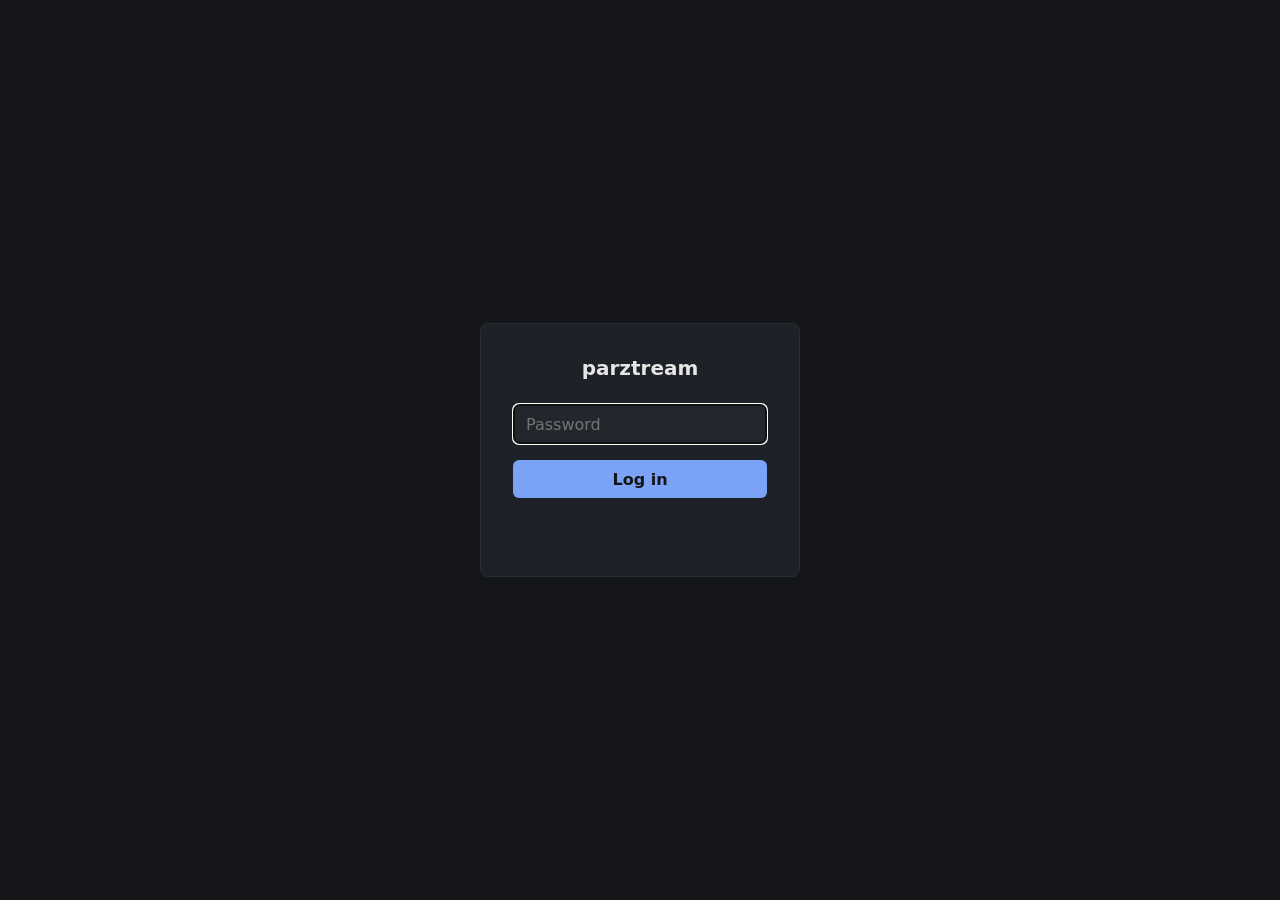
==== static/login.html @ b81b6908 "Replace HTTP Basic Auth with a real login page The browser's native Basic Auth popup is the worst fi" ====
<!DOCTYPE html>
<html lang="en">
<head>
  <meta charset="UTF-8">
  <meta name="viewport" content="width=device-width, initial-scale=1.0">
  <title>Log in — parztream</title>
  <style>
    * { box-sizing: border-box; }
    body {
      font-family: system-ui, sans-serif;
      margin: 0;
      min-height: 100vh;
      display: flex;
      align-items: center;
      justify-content: center;
      background: #14161a;
      color: #e6e6e6;
    }
    .login-card {
      width: 100%;
      max-width: 320px;
      padding: 2rem;
      border: 1px solid #2a2e35;
      border-radius: 8px;
      background: #1e2127;
    }
    h1 {
      font-size: 1.25rem;
      margin: 0 0 1.5rem;
      text-align: center;
    }
    input {
      width: 100%;
      font: inherit;
      padding: 0.6rem 0.75rem;
      border-radius: 6px;
      border: 1px solid #3a3f47;
      background: #23262c;
      color: inherit;
      margin-bottom: 1rem;
    }
    button {
      width: 100%;
      font: inherit;
      padding: 0.6rem 0.75rem;
      border-radius: 6px;
      border: none;
      background: #7aa2f7;
      color: #14161a;
      font-weight: 600;
      cursor: pointer;
    }
    button:hover {
      background: #93b4f8;
    }
    button:disabled {
      opacity: 0.6;
      cursor: not-allowed;
    }
    .error {
      color: #f78c8c;
      font-size: 0.9rem;
      min-height: 1.2rem;
      margin-top: 0.75rem;
      text-align: center;
    }
  </style>
</head>
<body>
  <form class="login-card" id="login-form">
    <h1>parztream</h1>
    <input type="password" id="password" placeholder="Password" autofocus required>
    <button type="submit">Log in</button>
    <p class="error" id="error"></p>
  </form>

  <script>
    const form = document.getElementById("login-form");
    const passwordInput = document.getElementById("password");
    const errorEl = document.getElementById("error");
    const submitBtn = form.querySelector("button");

    form.addEventListener("submit", async (event) => {
      event.preventDefault();
      errorEl.textContent = "";
      submitBtn.disabled = true;

      let res;
      try {
        res = await fetch("/api/login", {
          method: "POST",
          headers: { "Content-Type": "application/json" },
          body: JSON.stringify({ password: passwordInput.value }),
        });
      } catch (err) {
        errorEl.textContent = "Couldn't reach the server.";
        submitBtn.disabled = false;
        return;
      }

      if (res.ok) {
        const params = new URLSearchParams(window.location.search);
        const next = params.get("next");
        window.location.href = next && next.startsWith("/") ? next : "/";
        return;
      }

      submitBtn.disabled = false;
      errorEl.textContent = res.status === 401 ? "Incorrect password." : "Something went wrong.";
      passwordInput.value = "";
      passwordInput.focus();
    });
  </script>
</body>
</html>
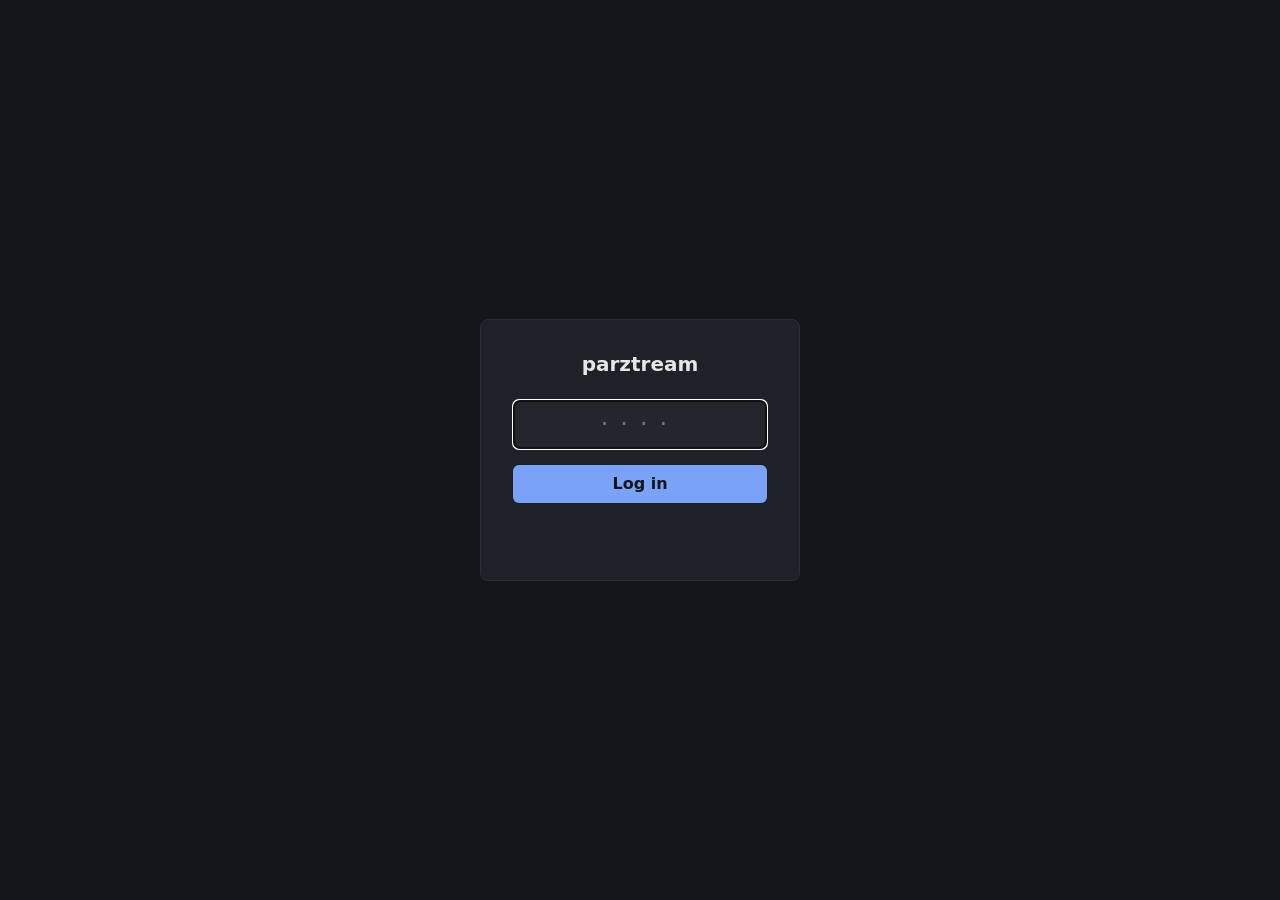
==== commit 738011fd: "Replace password login with a rate-limited 4-digit PIN A full password doesn't fit this app's actual" ====
--- a/static/login.html
+++ b/static/login.html
@@ -3,7 +3,11 @@
 <head>
   <meta charset="UTF-8">
   <meta name="viewport" content="width=device-width, initial-scale=1.0">
+  <meta name="theme-color" content="#14161a">
   <title>Log in — parztream</title>
+  <link rel="icon" type="image/png" sizes="32x32" href="/favicon-32.png">
+  <link rel="apple-touch-icon" href="/icon-192.png">
+  <link rel="manifest" href="/manifest.json">
   <style>
     * { box-sizing: border-box; }
     body {
@@ -39,6 +43,11 @@
       color: inherit;
       margin-bottom: 1rem;
     }
+    #pin {
+      font-size: 1.5rem;
+      letter-spacing: 0.5em;
+      text-align: center;
+    }
     button {
       width: 100%;
       font: inherit;
@@ -64,21 +73,54 @@
       margin-top: 0.75rem;
       text-align: center;
     }
+    .sr-only {
+      position: absolute;
+      width: 1px;
+      height: 1px;
+      padding: 0;
+      margin: -1px;
+      overflow: hidden;
+      clip: rect(0, 0, 0, 0);
+      white-space: nowrap;
+      border: 0;
+    }
   </style>
 </head>
 <body>
   <form class="login-card" id="login-form">
     <h1>parztream</h1>
-    <input type="password" id="password" placeholder="Password" autofocus required>
+    <label for="pin" class="sr-only">4-digit PIN</label>
+    <input
+      type="password"
+      id="pin"
+      inputmode="numeric"
+      pattern="[0-9]{4}"
+      maxlength="4"
+      autocomplete="off"
+      placeholder="····"
+      autofocus
+      required
+    >
     <button type="submit">Log in</button>
-    <p class="error" id="error"></p>
+    <p class="error" id="error" role="alert"></p>
   </form>
 
   <script>
     const form = document.getElementById("login-form");
-    const passwordInput = document.getElementById("password");
+    const pinInput = document.getElementById("pin");
     const errorEl = document.getElementById("error");
     const submitBtn = form.querySelector("button");
+
+    // Strip anything non-numeric as it's typed (the numeric keypad on
+    // mobile mostly prevents this anyway, but a physical keyboard doesn't),
+    // and auto-submit once all 4 digits are in -- matches the PIN-entry
+    // convention people already know from phone lock screens.
+    pinInput.addEventListener("input", () => {
+      pinInput.value = pinInput.value.replace(/\D/g, "").slice(0, 4);
+      if (pinInput.value.length === 4) {
+        form.requestSubmit();
+      }
+    });
 
     form.addEventListener("submit", async (event) => {
       event.preventDefault();
@@ -90,7 +132,7 @@
         res = await fetch("/api/login", {
           method: "POST",
           headers: { "Content-Type": "application/json" },
-          body: JSON.stringify({ password: passwordInput.value }),
+          body: JSON.stringify({ pin: pinInput.value }),
         });
       } catch (err) {
         errorEl.textContent = "Couldn't reach the server.";
@@ -106,9 +148,17 @@
       }
 
       submitBtn.disabled = false;
-      errorEl.textContent = res.status === 401 ? "Incorrect password." : "Something went wrong.";
-      passwordInput.value = "";
-      passwordInput.focus();
+      pinInput.value = "";
+      pinInput.focus();
+
+      if (res.status === 401) {
+        errorEl.textContent = "Incorrect PIN.";
+      } else if (res.status === 429) {
+        const body = await res.json().catch(() => ({}));
+        errorEl.textContent = body.detail || "Too many incorrect attempts. Try again shortly.";
+      } else {
+        errorEl.textContent = "Something went wrong.";
+      }
     });
   </script>
 </body>
